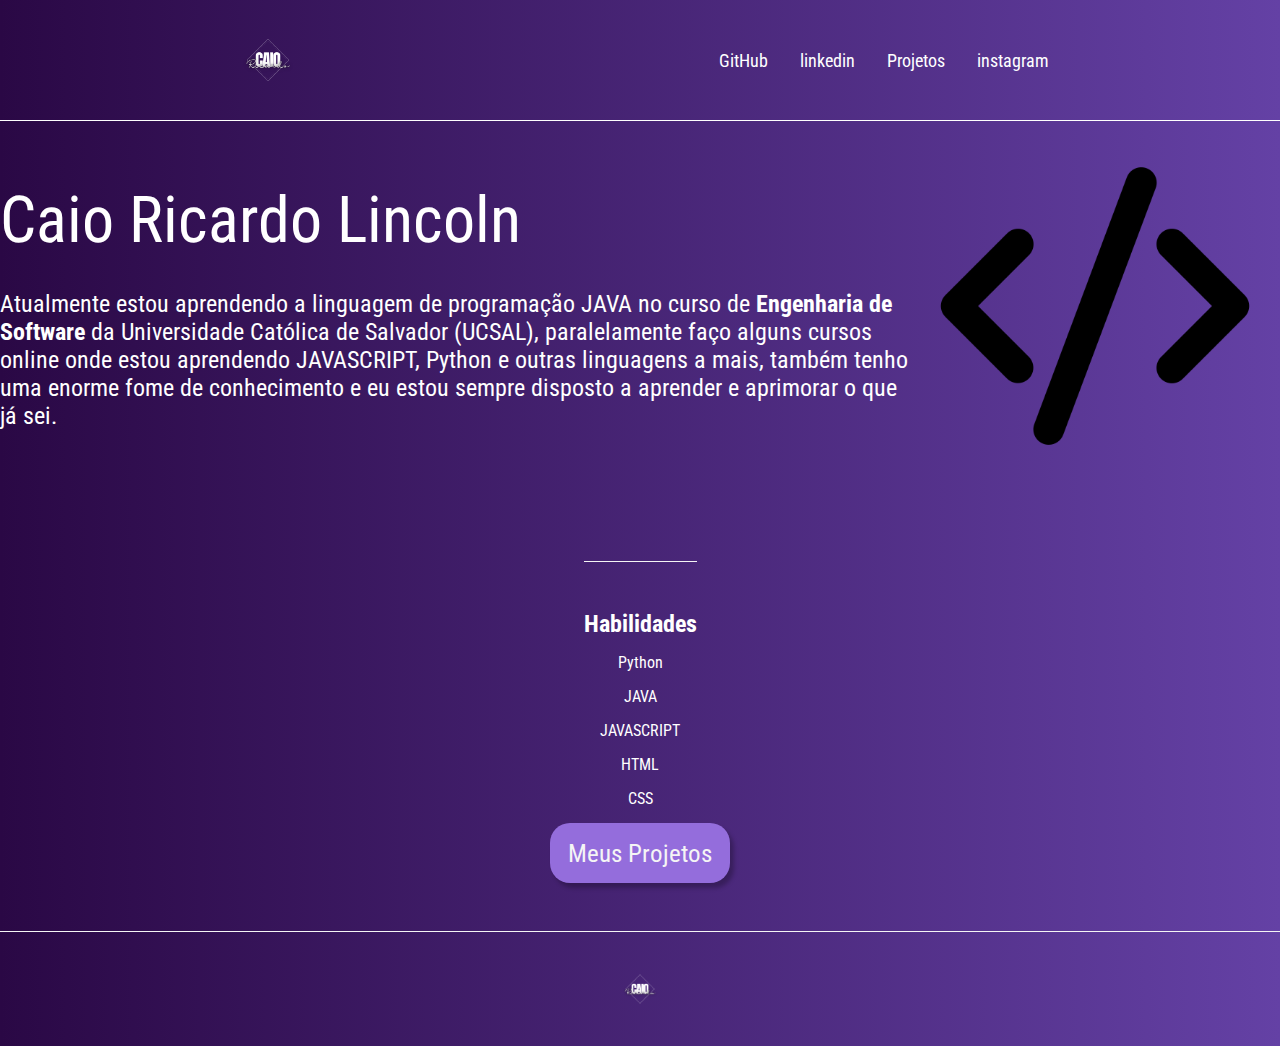
==== MeuSite/index.html @ e08f26ed "meu site" ====
<!DOCTYPE html>
<html lang="en">
<head>
    <meta charset="UTF-8">
    <meta http-equiv="X-UA-Compatible" content="IE=edge">
    <meta name="viewport" content="width=device-width, initial-scale=1.0">
    <link rel="stylesheet" href="style.css">
    <title>CaioRicardop</title>
</head>
<body>
    <header class="cabecalho">
        <img class="cabecalho-logo" src="/MeuSite/1.png" alt="CaioRicardop">
        <nav class="cabecalho-menu">
            <a class="cabecalho-menu-item" href="https://github.com/caioobrh3">GitHub</a>
            <a class="cabecalho-menu-item" href="https://www.linkedin.com/in/caio-ricardo-lincoln-b351b51ba/">linkedin</a>
            <a class="cabecalho-menu-item" href="https://github.com/caioobrh3?tab=repositories">Projetos</a>
            <a class="cabecalho-menu-item" href="https://www.instagram.com/caioricardop/">instagram</a>
        </nav>
    </header>
    
    <main class="conteudo" >
        <section class="conteudo-principal">
            <div class="conteudo-principal-escrito">
                <h1 class="conteudo-principal-escrito-Titulo">Caio Ricardo Lincoln</h1>
                <p class="conteudo-principal-escrito-texto">Atualmente estou aprendendo a linguagem de programação JAVA no curso de 
                    <strong> Engenharia de Software</strong> da Universidade Católica de Salvador (UCSAL), 
                    paralelamente faço alguns cursos online onde estou aprendendo JAVASCRIPT,
                    Python e outras linguagens a mais, também tenho uma enorme fome de conhecimento
                     e eu estou sempre disposto a aprender e aprimorar o que já sei.</p>
            </div>
            <img class="imagem-principal-img" src="/MeuSite/2.png" alt="programação">
        </section>
        <section class="conteudo-secundario">
                <h2 class="conteudo-secundario-titulo">Habilidades</h2>
                <p class="conteudo-secundario1">Python</p>
                <p class="conteudo-secundario1">JAVA</p>
                <p class="conteudo-secundario1">JAVASCRIPT</p>
                <p class="conteudo-secundario1">HTML</p>
                <p class="conteudo-secundario1">CSS</p>
                <a href="https://github.com/caioobrh3?tab=repositories"> <button class="conteudo-principal-botao">Meus Projetos</button></a>
        </section>
    </main>

    <footer class="rodape">
        <img class="img-rodape" src="/MeuSite/1.png" alt="CaioRicardop">
    </footer>
</body>
</html>
---- MeuSite/style.css ----
@import url('https://fonts.googleapis.com/css2?family=Roboto+Condensed&display=swap');

* {
    margin: 0;
    padding: 0;
    box-sizing: border-box;
    text-decoration: none;
    font-family: 'Roboto Condensed', sans-serif;
}

body {
    font-size: 100%;
    background: linear-gradient(to right, #2a0845, #6441A5); /* W3C, IE 10+/ Edge, Firefox 16+, Chrome 26+, Opera 12+, Safari 7+ */

}

.cabecalho {
    display: flex;
    flex-direction: row;
    align-items: center;
    justify-content: space-around;
    padding: 24px;

}

.cabecalho-logo{
    height: 72px;
}

.cabecalho-menu {
    display: flex;
    gap: 32px;
}

.cabecalho-menu-item {
    color: white;
    font-weight: 400;
    font-size: 18px;

}

.conteudo {
    margin-bottom: 48px;
    border-top: 0.1px solid white ;
}

.conteudo-principal {
    display: flex;
    flex-direction: row;
    align-items: center;
    justify-content: space-around;
}

.conteudo-principal-escrito {
    display: flex;
    flex-direction: column;
    gap: 32px;
}

.conteudo-principal-escrito-Titulo {
    color: white;
    font-weight: 400;
    font-size: 64px;
}

.conteudo-principal-escrito-texto {
    color: white;
    font-size: 24px;
    font-weight: 400;
}

.conteudo-principal-botao {
    background-color: #946ddc;
    width: 180px;
    height: 60px;
    border: none;
    box-shadow: 4px 5px 4px rgba(0, 0, 0, 0.25);
    border-radius: 20px;
    color: whitesmoke;
    font-size: 25px;
}

.conteudo-principal-botao:hover {
    background-color: rgba(154, 145, 198, 0.53)
}

.imagem-principal-img{
    height: 370px;
}

.conteudo-secundario {
    display: flex;
    flex-direction: column;
    align-items: center;
    gap: 15px;
    margin-top: 70px;
    color: white;
}

.conteudo-secundario-titulo {
    border-top: 0.4px solid whitesmoke;
    padding-top: 48px;
}

.rodape {
    padding: 32px;
    border-top: 0.4px solid whitesmoke;
}

.img-rodape {
    height: 50px;
    display: block;
    margin: 0 auto;
}
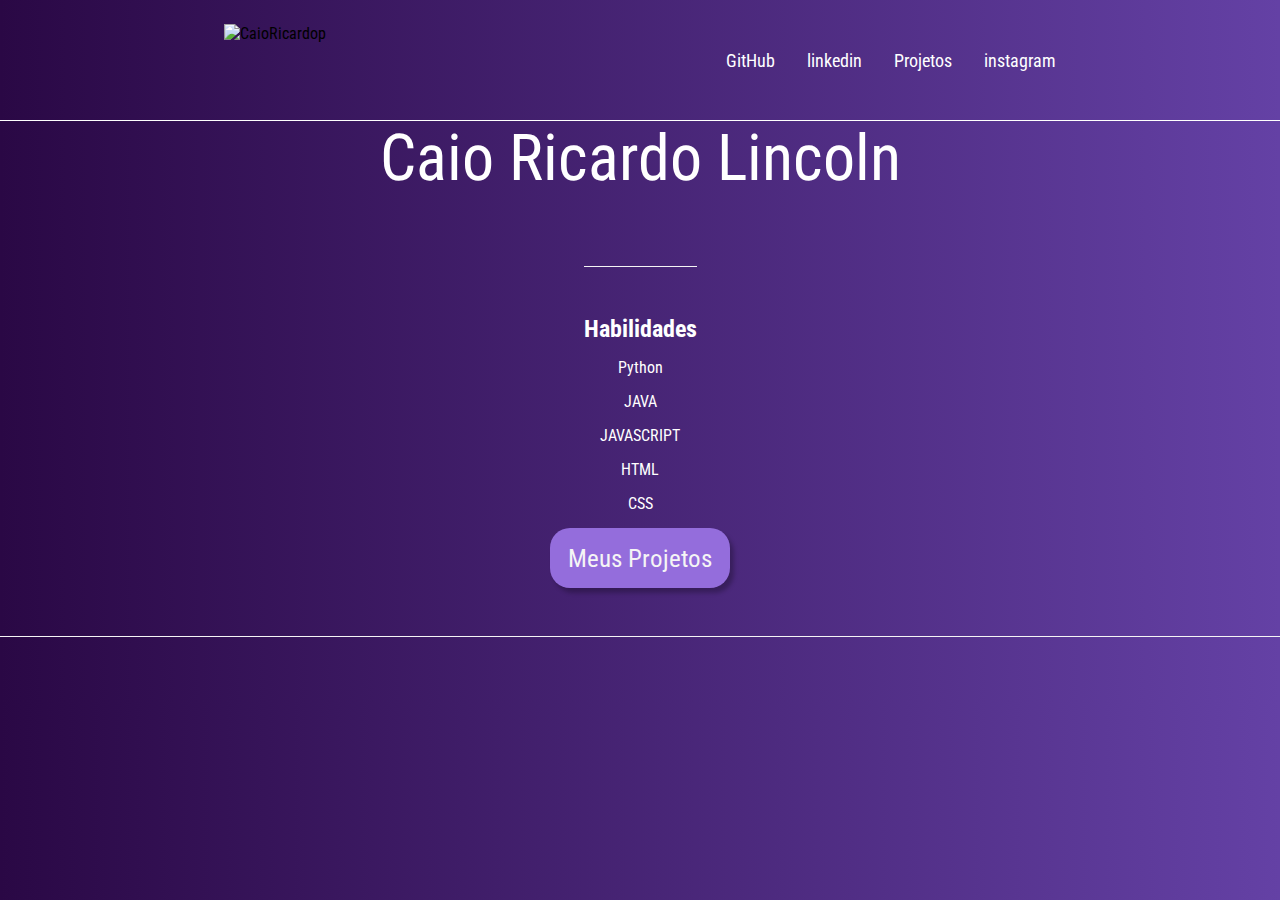
==== commit 66427f3e: "0" ====
--- a/MeuSite/index.html
+++ b/MeuSite/index.html
@@ -22,13 +22,8 @@
         <section class="conteudo-principal">
             <div class="conteudo-principal-escrito">
                 <h1 class="conteudo-principal-escrito-Titulo">Caio Ricardo Lincoln</h1>
-                <p class="conteudo-principal-escrito-texto">Atualmente estou aprendendo a linguagem de programação JAVA no curso de 
-                    <strong> Engenharia de Software</strong> da Universidade Católica de Salvador (UCSAL), 
-                    paralelamente faço alguns cursos online onde estou aprendendo JAVASCRIPT,
-                    Python e outras linguagens a mais, também tenho uma enorme fome de conhecimento
-                     e eu estou sempre disposto a aprender e aprimorar o que já sei.</p>
             </div>
-            <img class="imagem-principal-img" src="/MeuSite/2.png" alt="programação">
+
         </section>
         <section class="conteudo-secundario">
                 <h2 class="conteudo-secundario-titulo">Habilidades</h2>
@@ -42,7 +37,7 @@
     </main>
 
     <footer class="rodape">
-        <img class="img-rodape" src="/MeuSite/1.png" alt="CaioRicardop">
+    
     </footer>
 </body>
 </html>